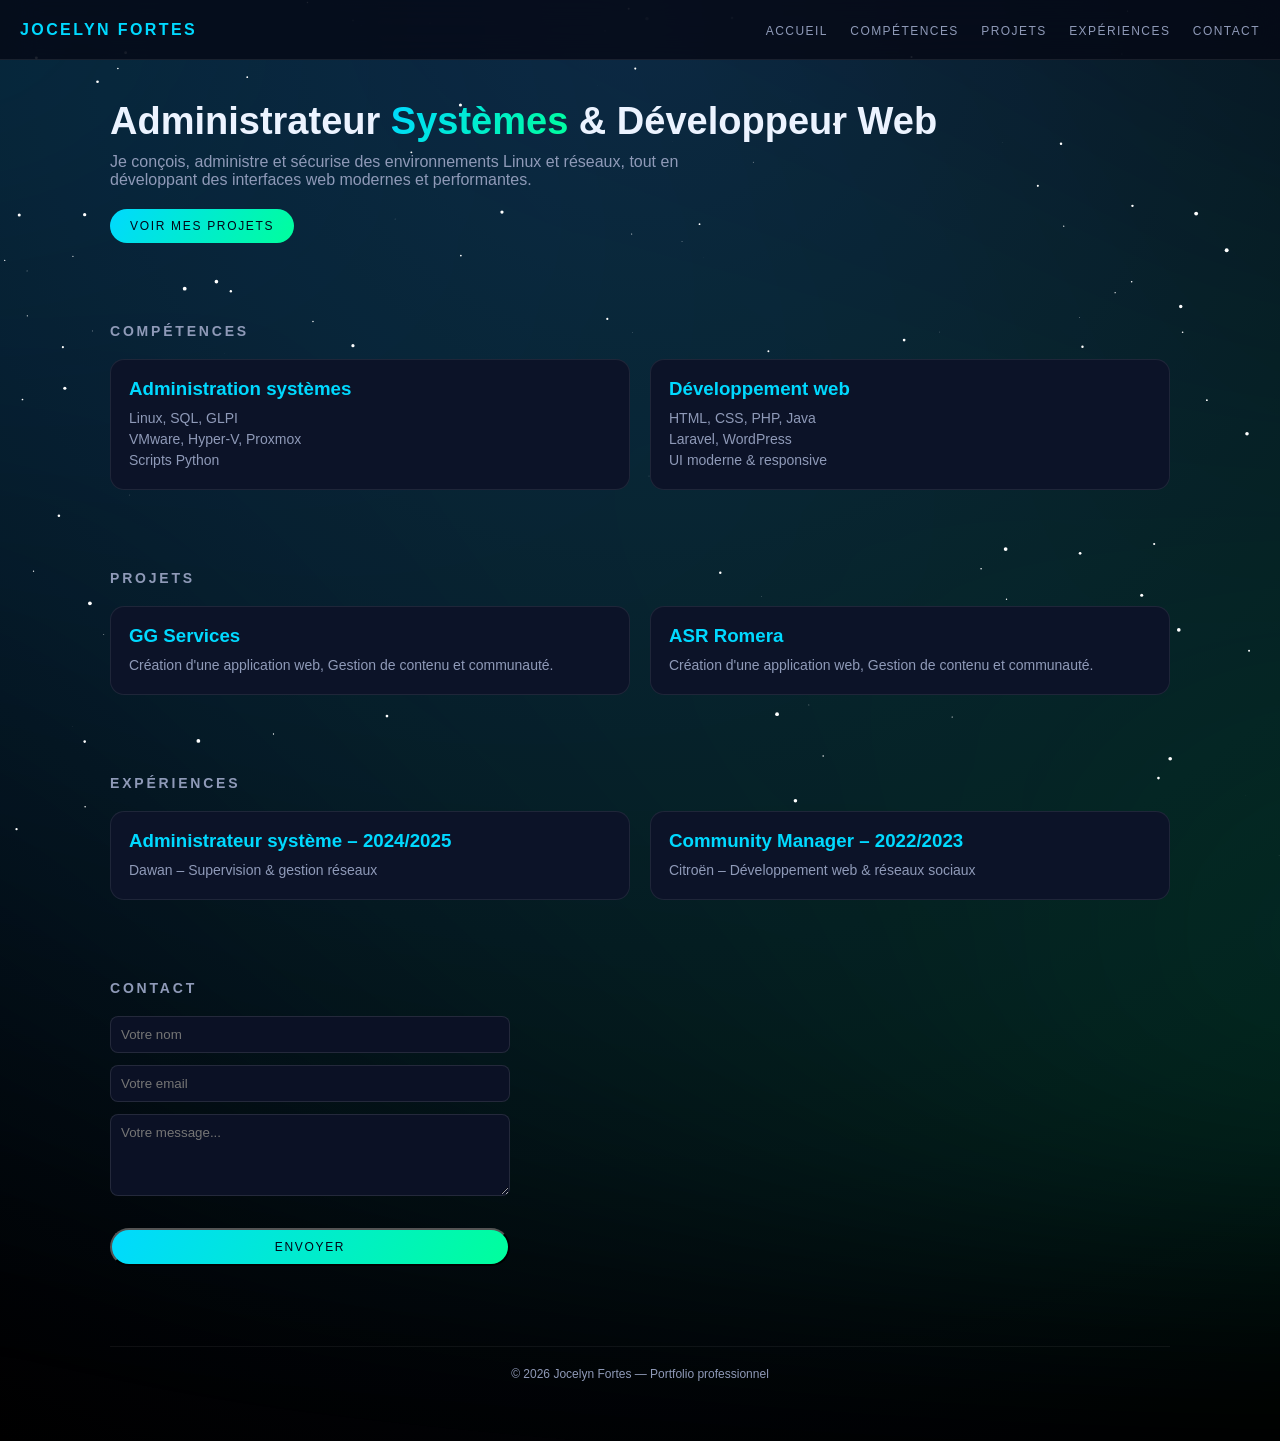
==== index.html @ 0a78ac18 "Fix formulaire contact Formspree" ====
<!DOCTYPE html>
<html lang="fr">
<head>
<meta charset="UTF-8">
<title>Jocelyn Fortes – Professionnel Web, Réseaux </title>
<meta name="viewport" content="width=device-width, initial-scale=1">

<style>
:root{
  --bg:#050814;
  --panel:#0c1328;
  --primary:#00d9ff;
  --accent:#00ff9c;
  --text:#ecf3ff;
  --muted:#8f9ab8;
  --radius:14px;
  --transition:0.3s ease;
}

*{margin:0;padding:0;box-sizing:border-box;font-family:Inter,sans-serif}
html{scroll-behavior:smooth}
body{
  background:radial-gradient(circle at top,#0e1633 0%,#050814 60%,#000 100%);
  color:var(--text);
  overflow-x:hidden;
}

/* ===== CANVAS FOND ===== */
#particle-canvas{
  position:fixed;
  inset:0;
  z-index:-2;
}

/* Halo */
.halo{
  position:fixed;
  inset:-40%;
  background:
    radial-gradient(circle at 20% 20%, rgba(0,217,255,0.25), transparent 60%),
    radial-gradient(circle at 80% 80%, rgba(0,255,156,0.25), transparent 60%);
  filter:blur(120px);
  opacity:0.6;
  z-index:-3;
}

/* NAV */
nav{
  position:fixed;
  width:100%;
  height:60px;
  backdrop-filter:blur(18px);
  background:rgba(5,8,20,0.8);
  border-bottom:1px solid rgba(255,255,255,0.08);
  display:flex;
  justify-content:space-between;
  align-items:center;
  padding:0 20px;
  z-index:10;
}
nav .logo{
  font-weight:600;
  letter-spacing:0.15em;
  color:var(--primary);
}
nav .links a{
  margin-left:18px;
  text-decoration:none;
  font-size:12px;
  text-transform:uppercase;
  letter-spacing:0.12em;
  color:var(--muted);
  transition:var(--transition);
}
nav .links a:hover{
  color:var(--primary);
}

/* LAYOUT */
main{
  max-width:1100px;
  margin:auto;
  padding:100px 20px 60px;
}
section{
  margin-bottom:80px;
}
h1{
  font-size:38px;
  margin-bottom:10px;
}
h1 span{
  background:linear-gradient(120deg,var(--primary),var(--accent));
  -webkit-background-clip:text;
  color:transparent;
}
h2{
  font-size:14px;
  text-transform:uppercase;
  letter-spacing:0.2em;
  color:var(--muted);
  margin-bottom:20px;
}

.card-grid{
  display:grid;
  grid-template-columns:repeat(auto-fit,minmax(260px,1fr));
  gap:20px;
}
.card{
  background:var(--panel);
  padding:18px;
  border-radius:var(--radius);
  border:1px solid rgba(255,255,255,0.08);
  transition:var(--transition);
}
.card:hover{
  transform:translateY(-5px);
  box-shadow:0 0 25px rgba(0,217,255,0.4);
}
.card h3{
  color:var(--primary);
  margin-bottom:8px;
}
.card p, .card li{
  color:var(--muted);
  font-size:14px;
  line-height:1.5;
}
.card ul{list-style:none}

/* HERO */
.hero p{
  max-width:600px;
  color:var(--muted);
  margin-top:10px;
}
.btn{
  display:inline-block;
  margin-top:20px;
  padding:10px 20px;
  border-radius:999px;
  background:linear-gradient(120deg,var(--primary),var(--accent));
  color:#020617;
  font-size:12px;
  text-transform:uppercase;
  letter-spacing:0.14em;
  text-decoration:none;
  transition:var(--transition);
}
.btn:hover{
  transform:scale(1.05);
}

/* CONTACT */
form{
  display:flex;
  flex-direction:column;
  gap:12px;
  max-width:400px;
}
input,textarea{
  padding:10px;
  border-radius:8px;
  border:1px solid rgba(255,255,255,0.1);
  background:#0b1125;
  color:white;
}
input:focus,textarea:focus{
  outline:none;
  border-color:var(--primary);
}

footer{
  margin-top:40px;
  padding-top:20px;
  border-top:1px solid rgba(255,255,255,0.06);
  font-size:12px;
  color:var(--muted);
  text-align:center;
}
</style>
</head>
<body>

<canvas id="particle-canvas"></canvas>
<div class="halo"></div>

<nav>
  <div class="logo">JOCELYN FORTES</div>
  <div class="links">
    <a href="#home">Accueil</a>
    <a href="#skills">Compétences</a>
    <a href="#projects">Projets</a>
    <a href="#experience">Expériences</a>
    <a href="#contact">Contact</a>
  </div>
</nav>

<main>

<section id="home" class="hero">
  <h1>Administrateur <span>Systèmes</span> & Développeur Web</h1>
  <p>
    Je conçois, administre et sécurise des environnements Linux et réseaux,
    tout en développant des interfaces web modernes et performantes.
  </p>
  <a href="#projects" class="btn">Voir mes projets</a>
</section>

<section id="skills">
  <h2>Compétences</h2>
  <div class="card-grid">
    <div class="card">
      <h3>Administration systèmes</h3>
      <p>Linux, SQL, GLPI</p>
      <p>VMware, Hyper-V, Proxmox</p>
      <p>Scripts Python</p>
    </div>
    <div class="card">
      <h3>Développement web</h3>
      <p>HTML, CSS, PHP, Java</p>
      <p>Laravel, WordPress</p>
      <p>UI moderne & responsive</p>
    </div>
  </div>
</section>

<section id="projects">
  <h2>Projets</h2>
  <div class="card-grid">
    <div class="card">
      <h3>GG Services</h3>
      <p>Création d'une application web, Gestion de contenu et communauté.</p>
    </div>
    <div class="card">
      <h3>ASR Romera</h3>
      <p>Création d'une application web, Gestion de contenu et communauté.</p>
    </div>
  </div>
</section>

<section id="experience">
  <h2>Expériences</h2>
  <div class="card-grid">
    <div class="card">
      <h3>Administrateur système – 2024/2025</h3>
      <p>Dawan – Supervision & gestion réseaux</p>
    </div>
    <div class="card">
      <h3>Community Manager – 2022/2023</h3>
      <p>Citroën – Développement web & réseaux sociaux</p>
    </div>
  </div>
</section>

<section id="contact">
  <h2>Contact</h2>

  <form action="https://formspree.io/f/mgonvbrd" method="POST">
    <input type="text" name="name" placeholder="Votre nom" required>
    <input type="email" name="email" placeholder="Votre email" required>
    <textarea name="message" rows="4" placeholder="Votre message..." required></textarea>
    <button class="btn" type="submit">Envoyer</button>
  </form>

</section>

<footer>
  © 2026 Jocelyn Fortes — Portfolio professionnel
</footer>

</main>

<script>
const canvas=document.getElementById('particle-canvas');
const ctx=canvas.getContext('2d');
canvas.width=window.innerWidth;
canvas.height=window.innerHeight;

let stars=[];
for(let i=0;i<150;i++){
  stars.push({
    x:Math.random()*canvas.width,
    y:Math.random()*canvas.height,
    size:Math.random()*2,
    speed:Math.random()*0.4+0.1
  });
}

function animate(){
  ctx.clearRect(0,0,canvas.width,canvas.height);
  ctx.fillStyle="white";
  stars.forEach(s=>{
    s.y+=s.speed;
    if(s.y>canvas.height)s.y=0;
    ctx.beginPath();
    ctx.arc(s.x,s.y,s.size,0,Math.PI*2);
    ctx.fill();
  });
  requestAnimationFrame(animate);
}
animate();
</script>

</body>
</html>
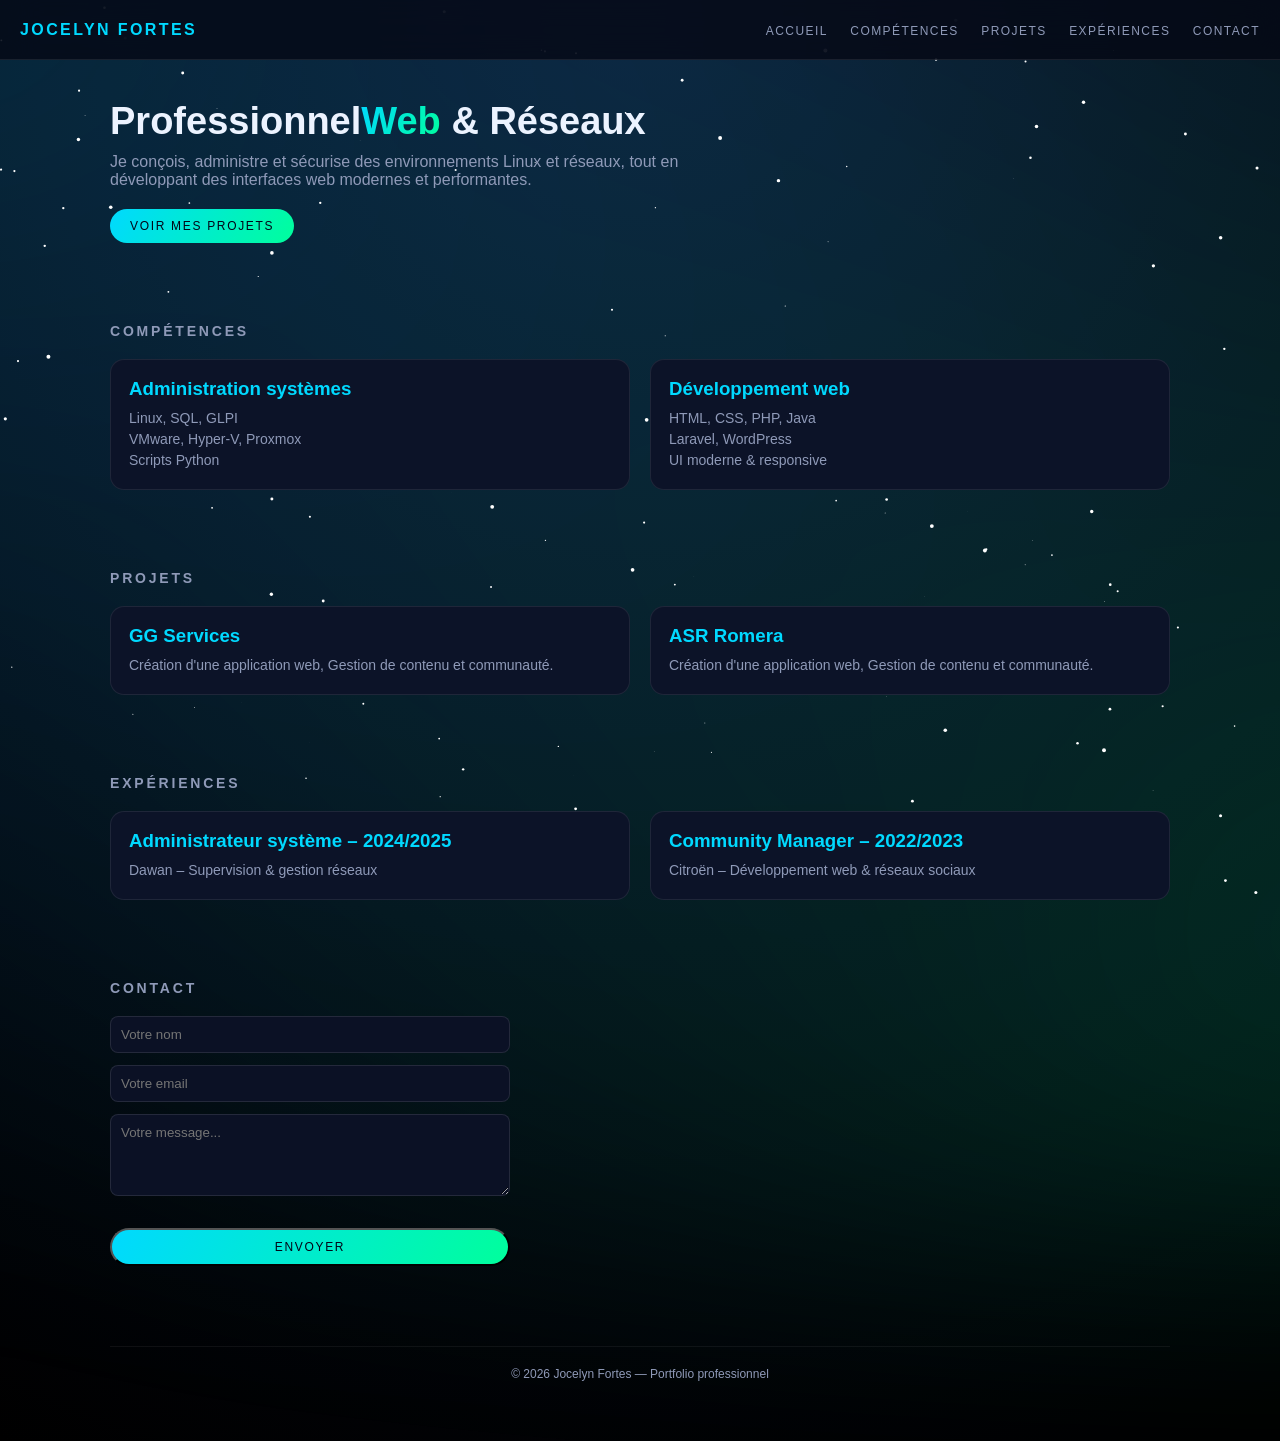
==== commit c76291d9: "Mise à jour du texte" ====
--- a/index.html
+++ b/index.html
@@ -200,7 +200,7 @@
 <main>
 
 <section id="home" class="hero">
-  <h1>Administrateur <span>Systèmes</span> & Développeur Web</h1>
+  <h1>Professionnel<span>Web</span> & Réseaux</h1>
   <p>
     Je conçois, administre et sécurise des environnements Linux et réseaux,
     tout en développant des interfaces web modernes et performantes.
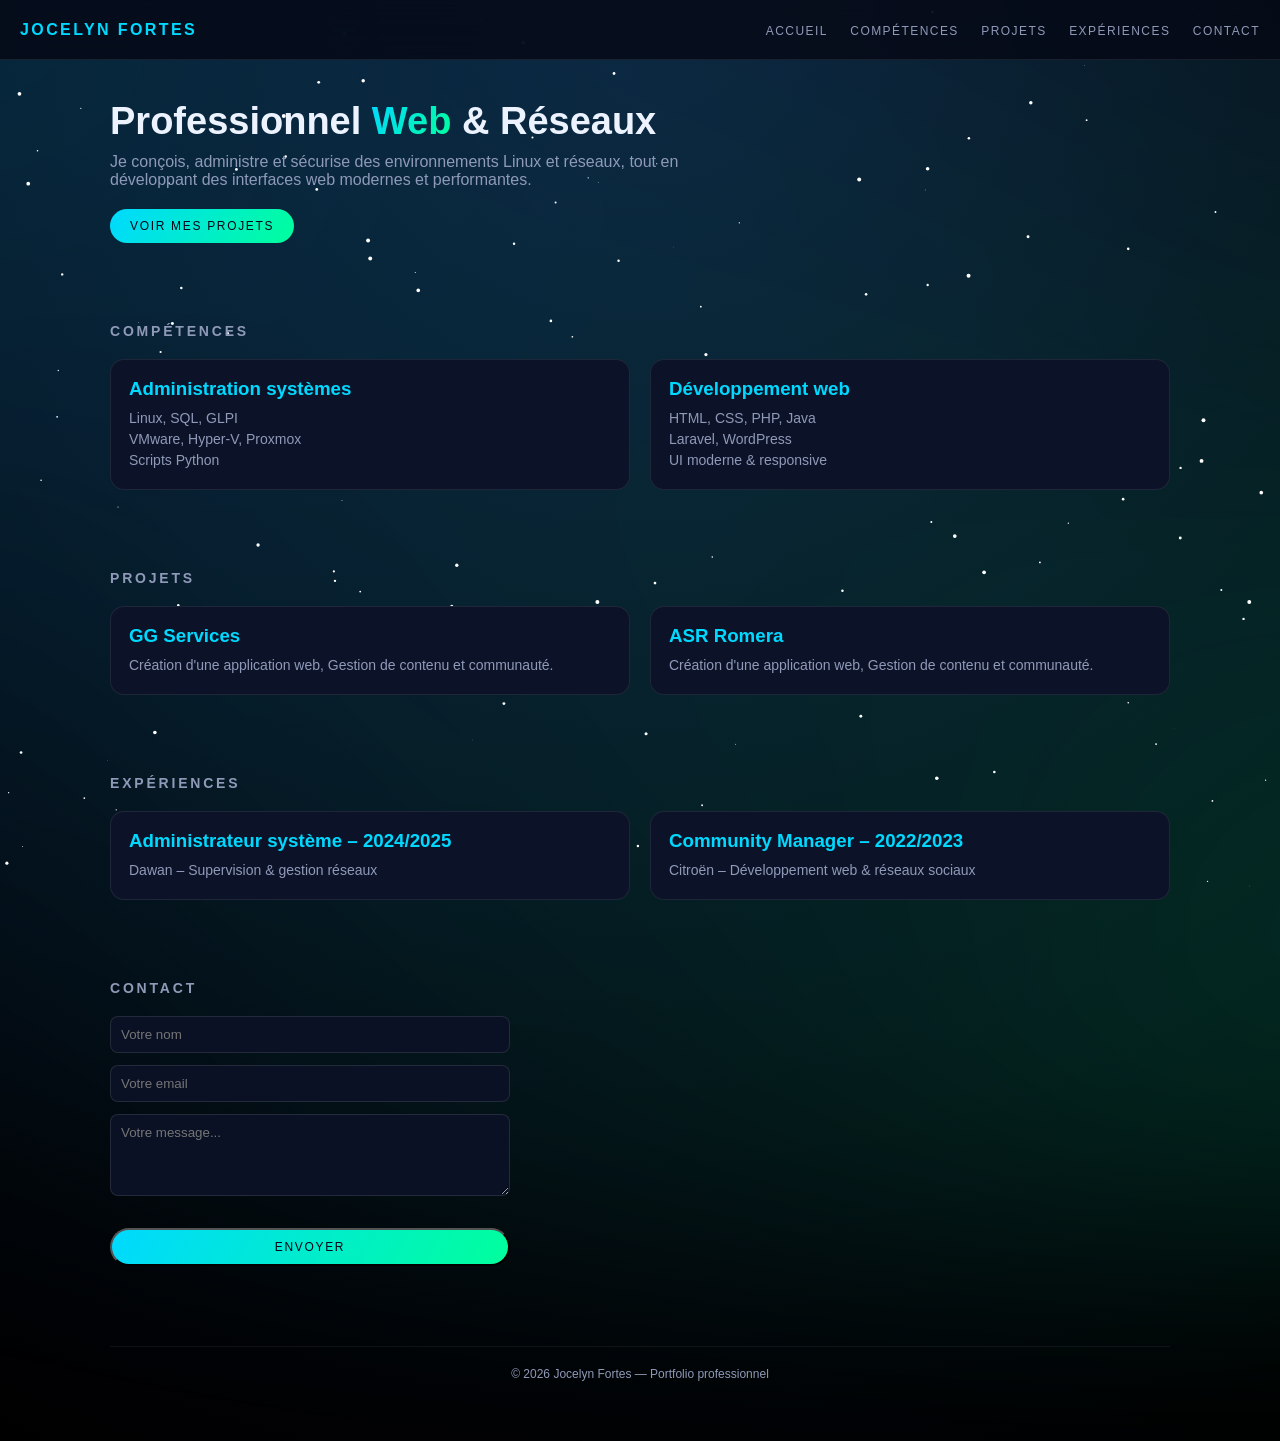
==== commit 5fbc2c41: "Mise à jour du texte" ====
--- a/index.html
+++ b/index.html
@@ -200,7 +200,7 @@
 <main>
 
 <section id="home" class="hero">
-  <h1>Professionnel<span>Web</span> & Réseaux</h1>
+  <h1>Professionnel <span>Web</span> & Réseaux</h1>
   <p>
     Je conçois, administre et sécurise des environnements Linux et réseaux,
     tout en développant des interfaces web modernes et performantes.
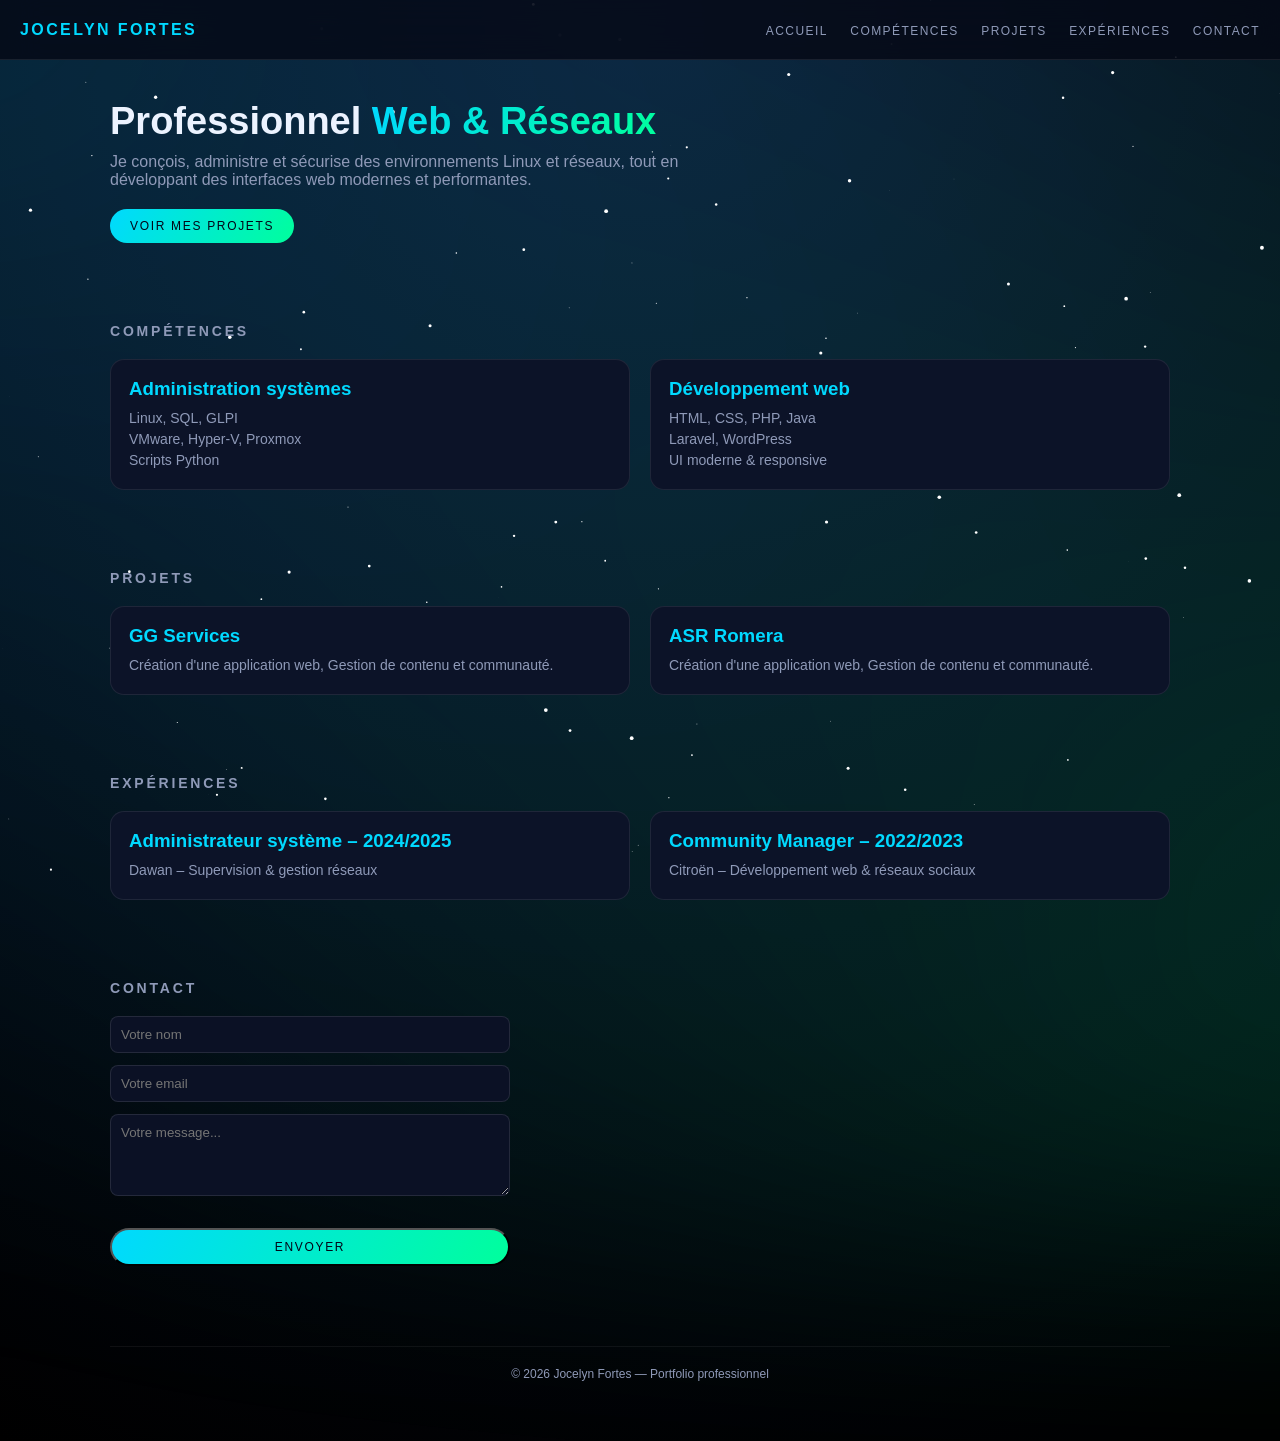
==== commit 099084b0: "Mise à jour du texte" ====
--- a/index.html
+++ b/index.html
@@ -200,7 +200,7 @@
 <main>
 
 <section id="home" class="hero">
-  <h1>Professionnel <span>Web</span> & Réseaux</h1>
+  <h1>Professionnel <span>Web  & Réseaux</span></h1>
   <p>
     Je conçois, administre et sécurise des environnements Linux et réseaux,
     tout en développant des interfaces web modernes et performantes.
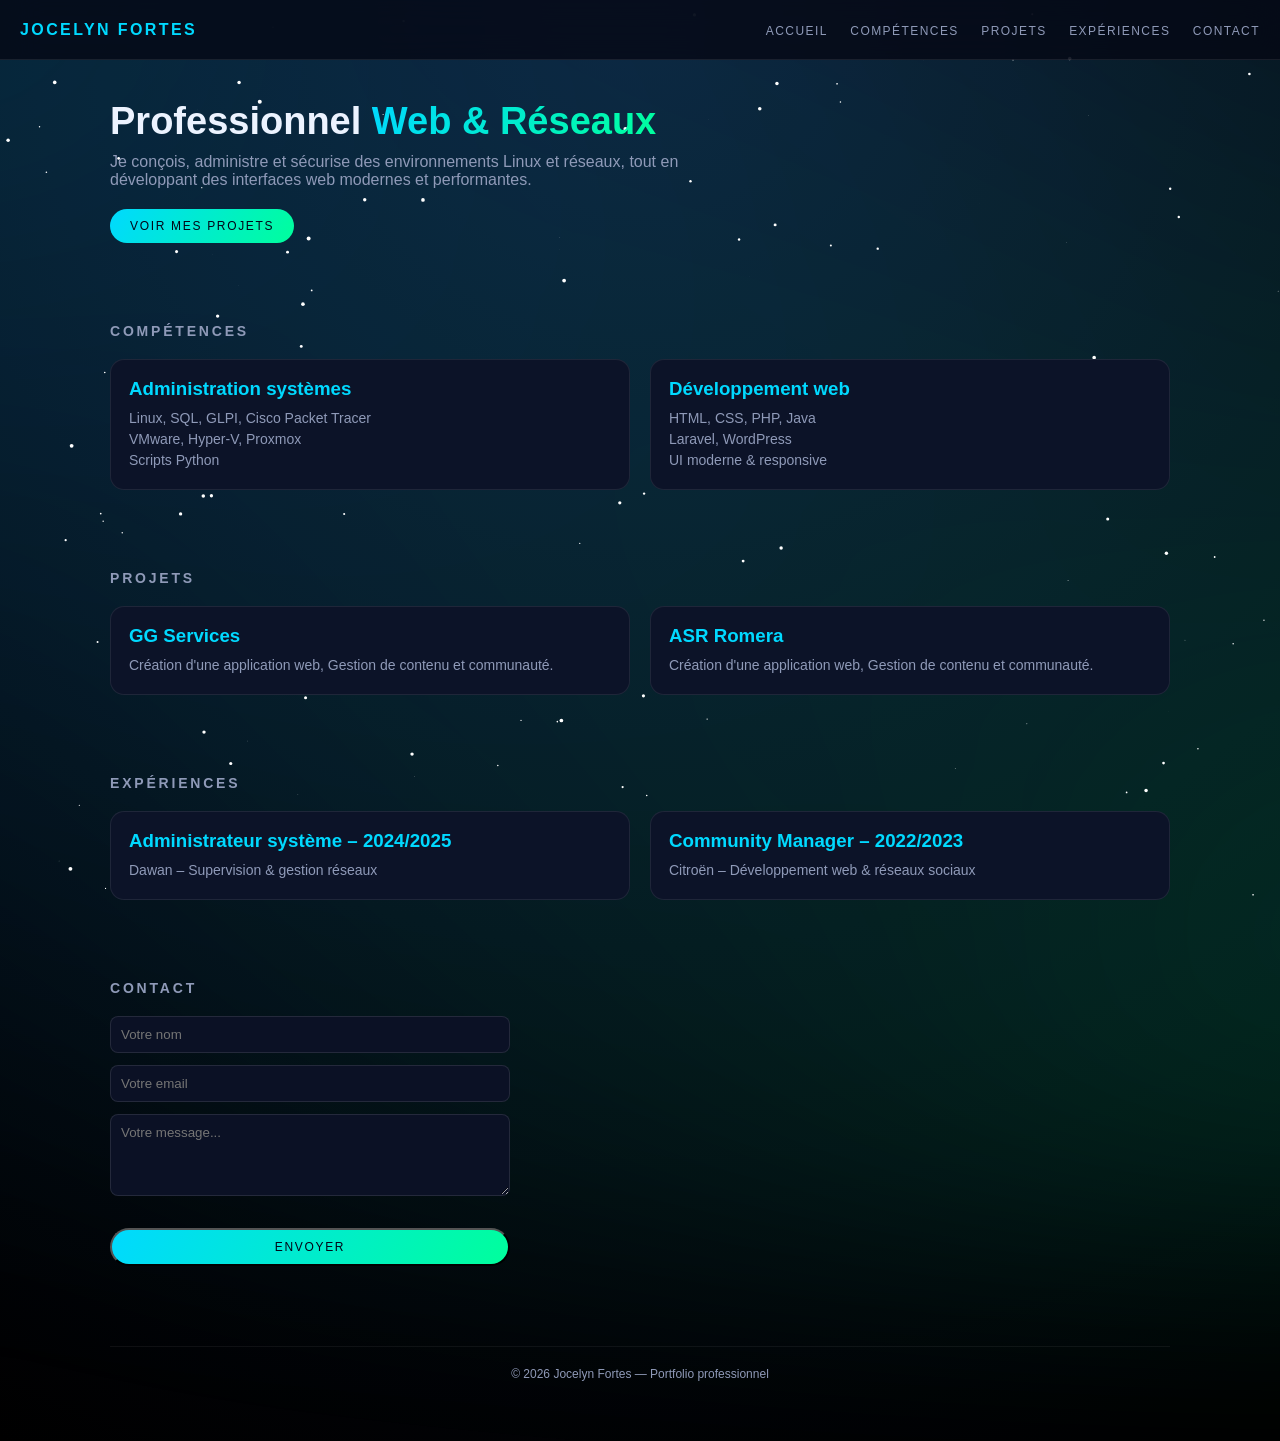
==== commit 36e541f6: "Mise à jour du texte" ====
--- a/index.html
+++ b/index.html
@@ -213,7 +213,7 @@
   <div class="card-grid">
     <div class="card">
       <h3>Administration systèmes</h3>
-      <p>Linux, SQL, GLPI</p>
+      <p>Linux, SQL, GLPI, Cisco Packet Tracer</p>
       <p>VMware, Hyper-V, Proxmox</p>
       <p>Scripts Python</p>
     </div>
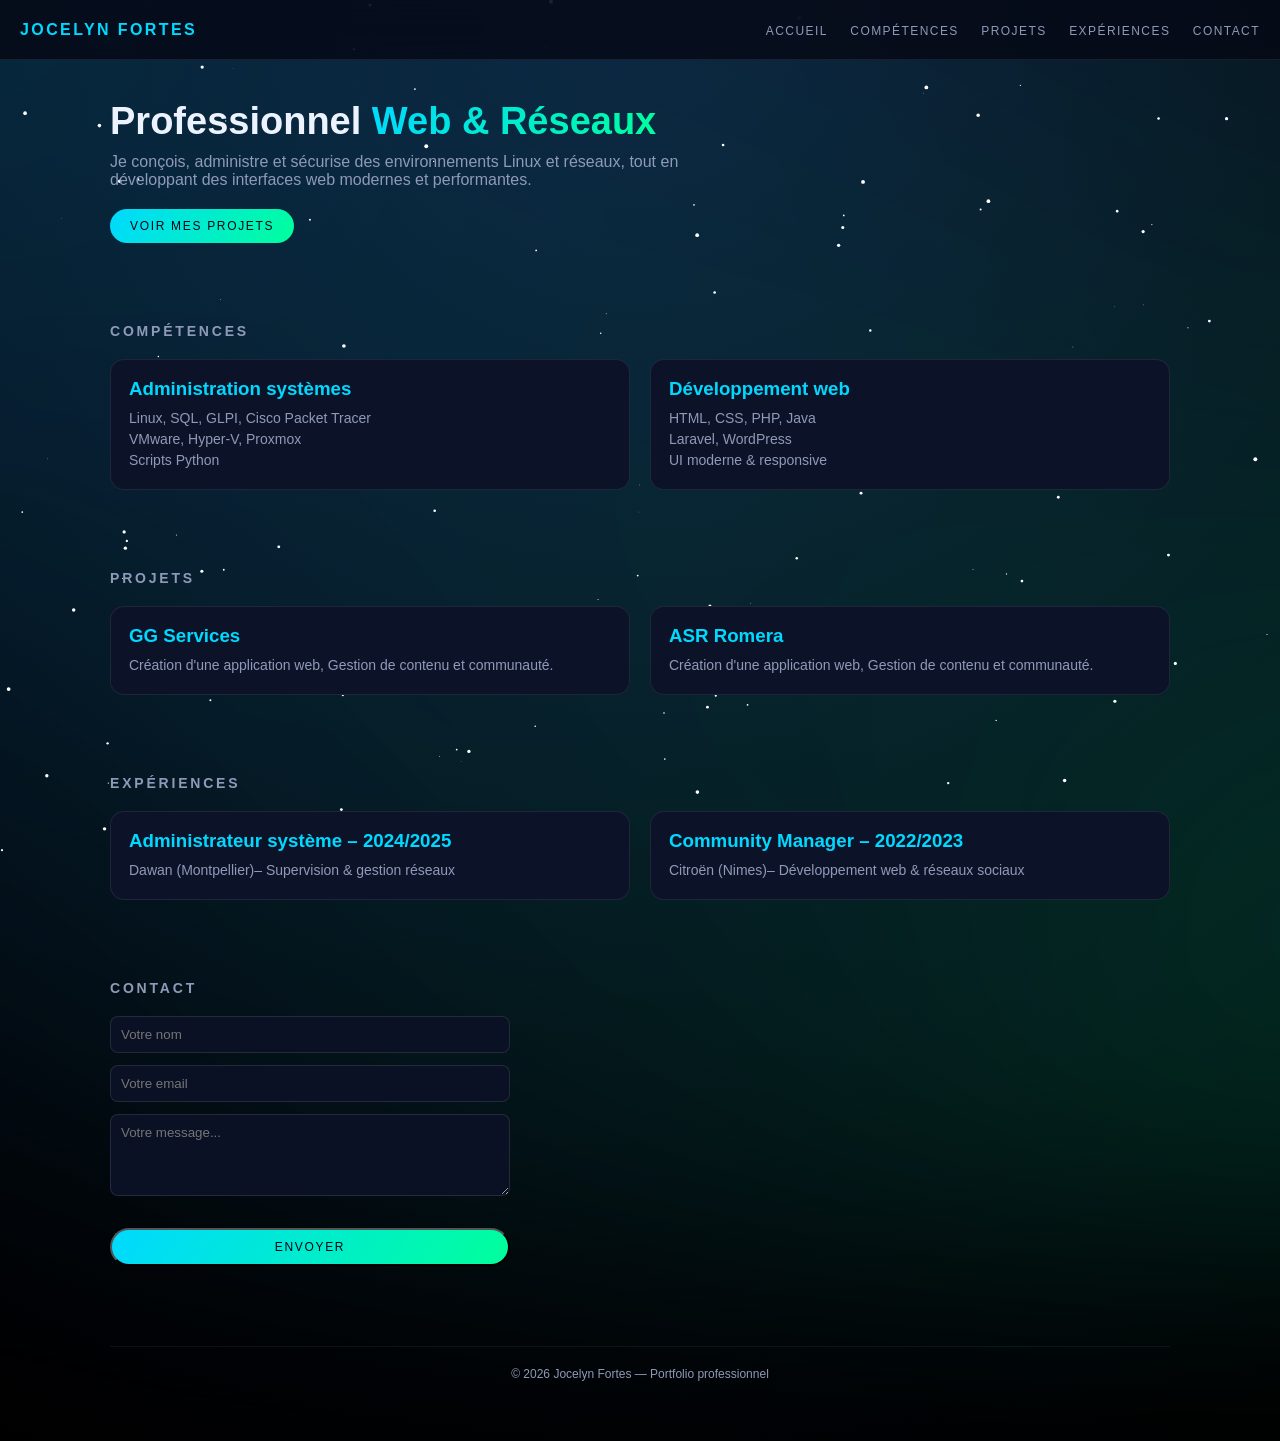
==== commit 3379b499: "Mise à jour du texte" ====
--- a/index.html
+++ b/index.html
@@ -245,11 +245,11 @@
   <div class="card-grid">
     <div class="card">
       <h3>Administrateur système – 2024/2025</h3>
-      <p>Dawan – Supervision & gestion réseaux</p>
+      <p>Dawan (Montpellier)– Supervision & gestion réseaux</p>
     </div>
     <div class="card">
       <h3>Community Manager – 2022/2023</h3>
-      <p>Citroën – Développement web & réseaux sociaux</p>
+      <p>Citroën (Nimes)– Développement web & réseaux sociaux</p>
     </div>
   </div>
 </section>
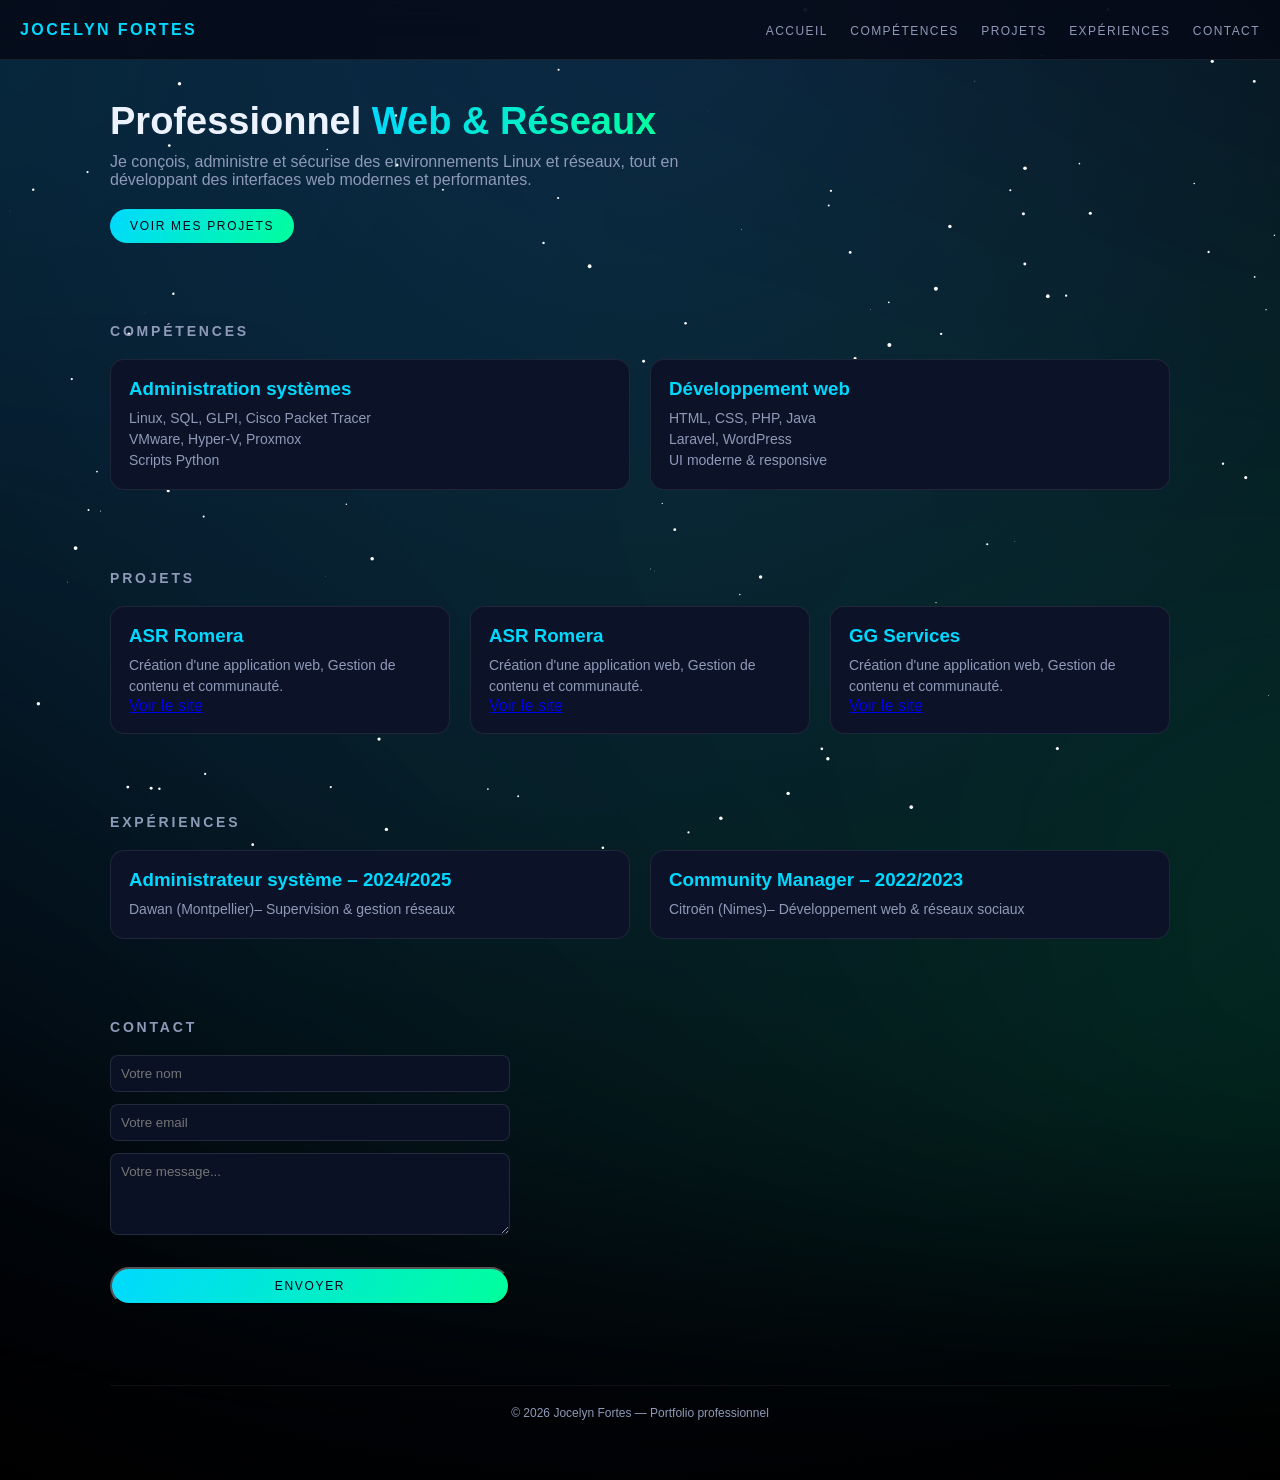
==== commit 403a80b7: "Mise à jour du texte" ====
--- a/index.html
+++ b/index.html
@@ -228,15 +228,28 @@
 
 <section id="projects">
   <h2>Projets</h2>
+
   <div class="card-grid">
+
+     <div class="card">
+      <h3>ASR Romera</h3>
+      <p>Création d'une application web, Gestion de contenu et communauté.</p>
+      <a href="https://asrautoservicesromera.fr" target="_blank">Voir le site</a>
+    </div>
+
+    <div class="card">
+      <h3>ASR Romera</h3>
+      <p>Création d'une application web, Gestion de contenu et communauté.</p>
+      <a href="https://asrautoservicesromera.fr" target="_blank">Voir le site</a>
+    </div>
+
     <div class="card">
       <h3>GG Services</h3>
       <p>Création d'une application web, Gestion de contenu et communauté.</p>
-    </div>
-    <div class="card">
-      <h3>ASR Romera</h3>
-      <p>Création d'une application web, Gestion de contenu et communauté.</p>
-    </div>
+      <a href="https://ggservices30.com" target="_blank">Voir le site</a>
+    </div>
+
+
   </div>
 </section>
 
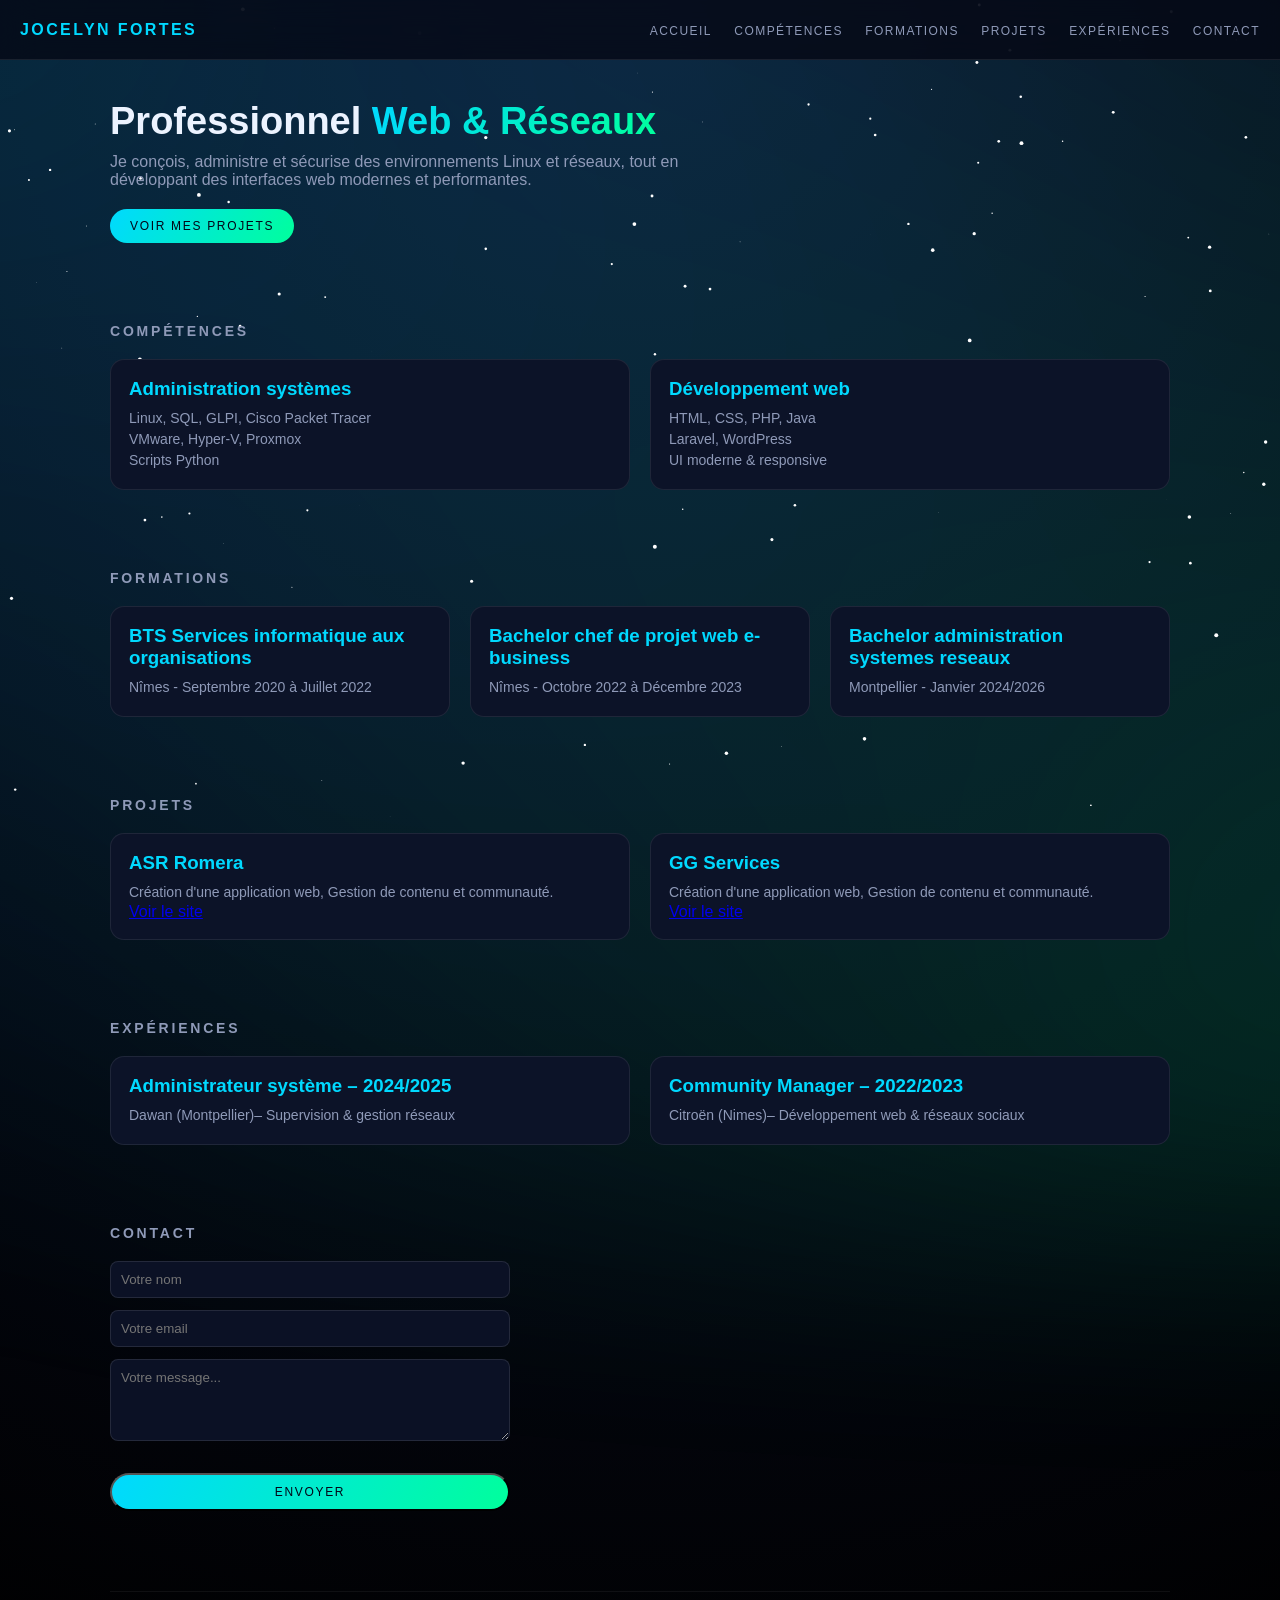
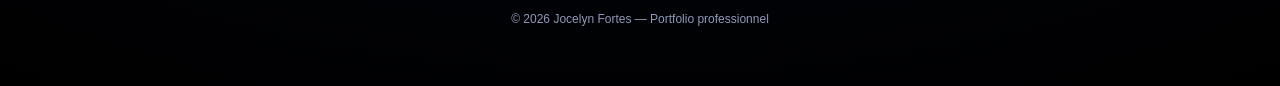
==== commit 74ebb7c0: "Mise à jour du texte" ====
--- a/index.html
+++ b/index.html
@@ -191,6 +191,7 @@
   <div class="links">
     <a href="#home">Accueil</a>
     <a href="#skills">Compétences</a>
+    <a href="#formations">Formations</a>
     <a href="#projects">Projets</a>
     <a href="#experience">Expériences</a>
     <a href="#contact">Contact</a>
@@ -226,18 +227,31 @@
   </div>
 </section>
 
+<section id="Formations">
+  <h2>Formations</h2>
+  <div class="card-grid">
+    <div class="card">
+      <h3>BTS Services informatique aux organisations </h3>
+      <p>Nîmes - Septembre 2020 à Juillet 2022</p>
+    </div>
+
+    <div class="card">
+      <h3>Bachelor chef de projet web e-business </h3>
+      <p>Nîmes - Octobre 2022 à Décembre 2023</p>
+    </div>
+    <div class="card">
+      <h3>Bachelor administration systemes reseaux </h3>
+      <p>Montpellier - Janvier 2024/2026</p>
+    </div>
+  </div>
+</section>
+
 <section id="projects">
   <h2>Projets</h2>
 
   <div class="card-grid">
 
      <div class="card">
-      <h3>ASR Romera</h3>
-      <p>Création d'une application web, Gestion de contenu et communauté.</p>
-      <a href="https://asrautoservicesromera.fr" target="_blank">Voir le site</a>
-    </div>
-
-    <div class="card">
       <h3>ASR Romera</h3>
       <p>Création d'une application web, Gestion de contenu et communauté.</p>
       <a href="https://asrautoservicesromera.fr" target="_blank">Voir le site</a>
